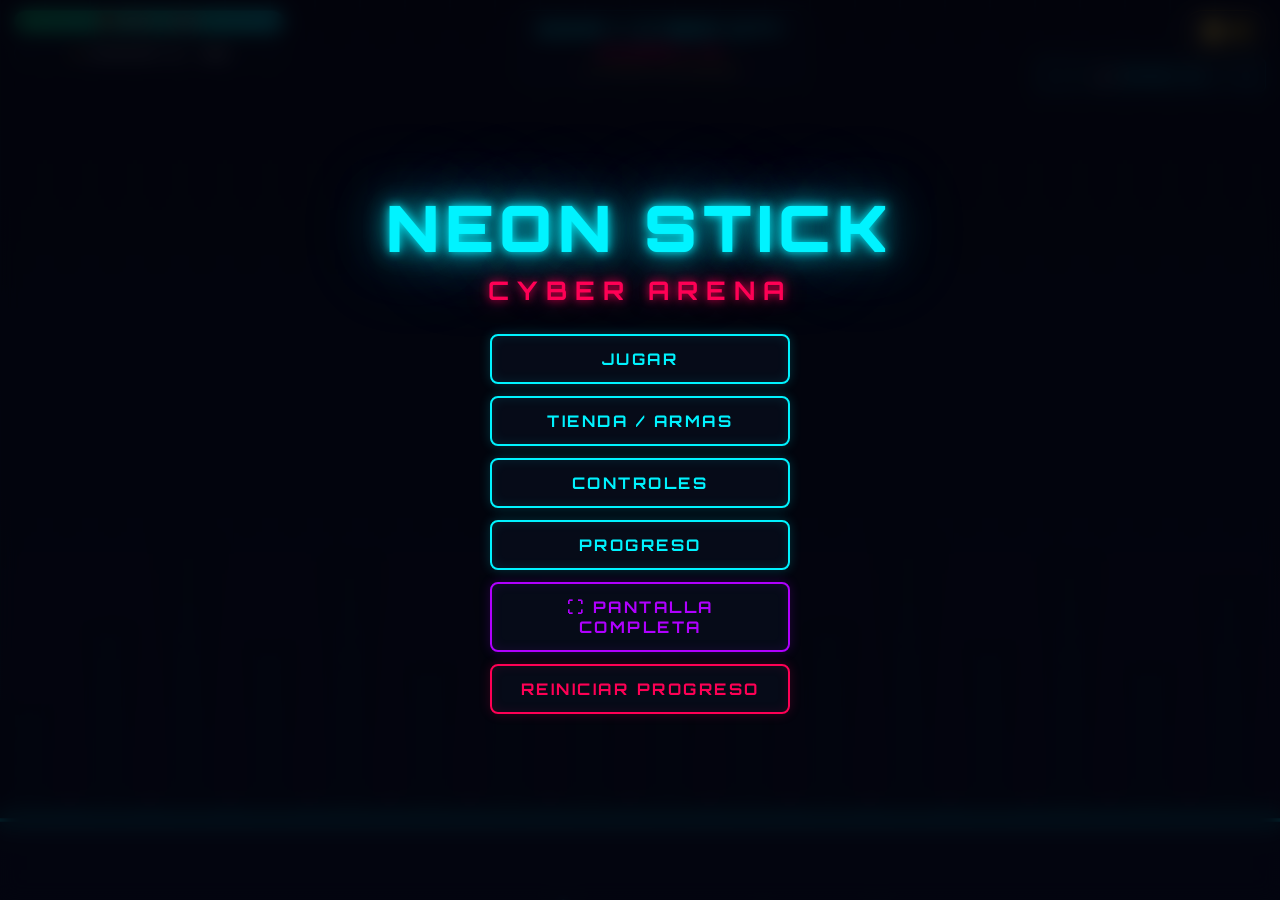
==== neon_stick_cyber_arena.html @ e6816830 "Add files via upload" ====
<!DOCTYPE html>
<html lang="es">

<head>
    <meta charset="UTF-8">
    <meta name="viewport" content="width=device-width, initial-scale=1.0, maximum-scale=1.0, user-scalable=no, viewport-fit=cover">
    <meta name="mobile-web-app-capable" content="yes">
    <meta name="apple-mobile-web-app-capable" content="yes">
    <meta name="apple-mobile-web-app-status-bar-style" content="black-translucent">
    <meta name="theme-color" content="#03030a">
    <title>NEON STICK: CYBER ARENA</title>
    <meta name="description" content="Juego de acción y combate Cyberpunk Stickman en 2D con efectos neón, múltiples armas y combates contra jefes adaptado para PC y Celular.">
    <link rel="stylesheet" href="css/style.css">
</head>

<body>
    <div id="game-container">
        <!-- Lienzo Principal del Juego -->
        <canvas id="gameCanvas"></canvas>

        <!-- Capa de Interfaz en Partida (HUD) -->
        <div id="hud" class="hidden">
            <div class="hud-top">
                <div class="hud-stats">
                    <!-- Barra de Vida -->
                    <div class="bar-container">
                        <div id="hp-bar" class="bar-fill hp-fill"></div>
                        <div id="hp-text" class="bar-text">❤️ 100 / 100</div>
                    </div>
                    <!-- Barra de Energía para Habilidades Especiales -->
                    <div class="bar-container">
                        <div id="energy-bar" class="bar-fill energy-fill" style="width: 0%;"></div>
                        <div id="energy-text" class="bar-text">⚡ ENERGÍA: 0 / 100</div>
                    </div>
                </div>

                <div class="hud-center">
                    <div id="hud-zone" class="zone-badge">CYBER CITY</div>
                    <div id="hud-wave" class="wave-badge">OLEADA 1 / 5</div>
                    <div id="hud-music" class="hud-music-badge">🎵 I'M STILL STANDING</div>
                </div>

                <div class="hud-right">
                    <div id="hud-coins" class="coins-display">🪙 0</div>
                    <div class="hud-buttons-row">
                        <button id="btn-fullscreen-hud" class="hud-btn" title="Pantalla Completa" aria-label="Pantalla Completa">⛶</button>
                        <button id="btn-sound-toggle" class="hud-btn" title="Alternar Sonido y Música" aria-label="Sonido">🔊</button>
                        <button id="btn-pause-hud" class="hud-btn" title="Pausar Partida" aria-label="Pausa">⏸</button>
                    </div>
                </div>
            </div>

            <!-- Contador Dinámico de Combo -->
            <div id="combo-display" class="combo-counter">COMBO x2</div>

            <!-- Controles Táctiles para Dispositivos Móviles y Tablets -->
            <div id="touch-controls">
                <!-- Zona Izquierda: Movimiento y Salto -->
                <div class="touch-group touch-group-left">
                    <div class="touch-dpad-horizontal">
                        <button id="btn-touch-left" class="touch-btn touch-btn-nav" aria-label="Mover a la Izquierda">
                            <span class="touch-icon">◀</span>
                        </button>
                        <button id="btn-touch-right" class="touch-btn touch-btn-nav" aria-label="Mover a la Derecha">
                            <span class="touch-icon">▶</span>
                        </button>
                    </div>
                    <button id="btn-touch-jump" class="touch-btn touch-btn-jump" aria-label="Saltar">
                        <span class="touch-icon">▲</span>
                        <span class="touch-text">SALTO</span>
                    </button>
                </div>

                <!-- Zona Derecha: Combate y Acciones -->
                <div class="touch-group touch-group-right">
                    <button id="btn-touch-jump-alt" class="touch-btn touch-btn-jump-alt" aria-label="Salto Rápido">
                        <span class="touch-icon">▲</span>
                    </button>
                    <button id="btn-touch-light" class="touch-btn touch-btn-action touch-btn-light" aria-label="Ataque Rápido">
                        <span class="touch-icon">⚔️</span>
                        <span class="touch-text">RÁPIDO</span>
                    </button>
                    <button id="btn-touch-heavy" class="touch-btn touch-btn-action touch-btn-heavy" aria-label="Ataque Pesado">
                        <span class="touch-icon">💥</span>
                        <span class="touch-text">PESADO</span>
                    </button>
                    <button id="btn-touch-special" class="touch-btn touch-btn-action touch-btn-special" aria-label="Ataque Especial">
                        <span class="touch-icon">⚡</span>
                        <span class="touch-text">ESPECIAL</span>
                    </button>
                </div>
            </div>
        </div>

        <!-- PANTALLA: MENÚ PRINCIPAL -->
        <div id="menu-overlay" class="overlay">
            <h1 class="neon-title">NEON STICK</h1>
            <div class="neon-subtitle">CYBER ARENA</div>
            <div class="btn-container">
                <button id="btn-play" class="btn">JUGAR</button>
                <button id="btn-shop" class="btn">TIENDA / ARMAS</button>
                <button id="btn-controls" class="btn">CONTROLES</button>
                <button id="btn-progress" class="btn">PROGRESO</button>
                <button id="btn-fullscreen-menu" class="btn btn-purple">⛶ PANTALLA COMPLETA</button>
                <button id="btn-reset" class="btn btn-magenta">REINICIAR PROGRESO</button>
            </div>
        </div>

        <!-- PANTALLA: MENÚ DE PAUSA -->
        <div id="pause-overlay" class="overlay hidden">
            <h2 class="neon-title" style="font-size: 2.6rem;">PAUSADO</h2>
            <div class="btn-container" style="margin-top: 24px;">
                <button id="btn-resume" class="btn">CONTINUAR</button>
                <button id="btn-pause-shop" class="btn">TIENDA DE ARMAS</button>
                <button id="btn-quit" class="btn btn-magenta">SALIR AL MENÚ</button>
            </div>
        </div>

        <!-- PANTALLA: TIENDA / ARMERÍA NEÓN -->
        <div id="shop-overlay" class="overlay hidden">
            <div class="panel">
                <div class="panel-title">NEON ARMORY</div>
                <div style="display:flex; justify-content:space-between; align-items:center; flex-wrap:wrap; gap:8px;">
                    <div id="shop-coins" class="coins-display">🪙 0</div>
                    <div id="shop-msg" style="color: var(--neon-magenta); font-size:0.95rem; font-weight:bold; font-family: var(--font-heading);"></div>
                </div>
                <div id="shop-container" class="shop-grid">
                    <!-- Tarjetas dinámicas de armas inyectadas por JS -->
                </div>
                <button id="btn-close-shop" class="btn" style="margin-top: 14px;">VOLVER</button>
            </div>
        </div>

        <!-- PANTALLA: GUÍA DE CONTROLES -->
        <div id="controls-overlay" class="overlay hidden">
            <div class="panel">
                <div class="panel-title">GUÍA DE CONTROLES</div>
                <div style="font-size: 1.02rem; line-height: 1.8; color: #e0e0e0;">
                    <div style="margin-bottom: 12px;">
                        <h4 style="color: var(--neon-cyan); font-family: var(--font-heading); margin-bottom: 6px;">⌨️ CONTROLES PC / TECLADO:</h4>
                        <p><strong style="color: var(--neon-cyan);">[A] / [D] / [Flechas ← / →]:</strong> Moverse</p>
                        <p><strong style="color: var(--neon-cyan);">[W] / [Flecha ↑] / [Espacio]:</strong> Saltar</p>
                        <p><strong style="color: var(--neon-cyan);">[J]:</strong> Ataque Rápido</p>
                        <p><strong style="color: var(--neon-cyan);">[K]:</strong> Ataque Pesado</p>
                        <p><strong style="color: var(--neon-pink);">[L]:</strong> Ataque Especial (Requiere 100⚡ de Energía)</p>
                        <p><strong style="color: var(--neon-yellow);">[P] / [Escape]:</strong> Pausa</p>
                    </div>
                    <hr style="border-color: rgba(0,243,255,0.25); margin: 12px 0;">
                    <div>
                        <h4 style="color: var(--neon-magenta); font-family: var(--font-heading); margin-bottom: 6px;">📱 CONTROLES MÓVIL / CELULAR:</h4>
                        <p><strong style="color: var(--neon-cyan);">[◀] / [▶]:</strong> Desplazarse (puedes mantener y deslizar el dedo fluidamente)</p>
                        <p><strong style="color: var(--neon-cyan);">[▲ SALTO]:</strong> Saltar sobre plataformas y enemigos (en mano izquierda y derecha)</p>
                        <p><strong style="color: var(--neon-cyan);">[⚔️ RÁPIDO]:</strong> Golpe ágil de plasma</p>
                        <p><strong style="color: var(--neon-yellow);">[💥 PESADO]:</strong> Golpe contundente de alto daño</p>
                        <p><strong style="color: var(--neon-pink);">[⚡ ESPECIAL]:</strong> Habilidad definitiva (parpadea al alcanzar 100⚡)</p>
                        <p><strong style="color: var(--neon-green);">[⛶ COMPLETA]:</strong> Expande el juego a pantalla completa sin barras del navegador</p>
                    </div>
                </div>
                <button id="btn-close-controls" class="btn" style="margin-top: 14px;">VOLVER</button>
            </div>
        </div>

        <!-- PANTALLA: ESTADÍSTICAS Y PROGRESO -->
        <div id="progress-overlay" class="overlay hidden">
            <div class="panel">
                <div class="panel-title">ESTADÍSTICAS Y PROGRESO</div>
                <div id="progress-stats">
                    <!-- Rellenado dinámicamente -->
                </div>
                <button id="btn-close-progress" class="btn" style="margin-top: 14px;">VOLVER</button>
            </div>
        </div>

        <!-- PANTALLA: GAME OVER -->
        <div id="gameover-overlay" class="overlay hidden">
            <div class="neon-title" style="color: var(--neon-magenta); text-shadow: 0 0 25px var(--neon-magenta);">GAME OVER</div>
            <div id="gameover-stats">
                <!-- Rellenado dinámicamente -->
            </div>
            <div class="btn-container">
                <button id="btn-retry" class="btn">REINTENTAR</button>
                <button id="btn-gameover-menu" class="btn btn-magenta">MENÚ PRINCIPAL</button>
            </div>
        </div>

        <!-- PANTALLA: VICTORIA ABSOLUTA -->
        <div id="victory-overlay" class="overlay hidden">
            <div class="neon-title" style="color: var(--neon-green); text-shadow: 0 0 25px var(--neon-green); font-size: 2.8rem;">VICTORIA ABSOLUTA</div>
            <div class="neon-subtitle" style="color: var(--neon-cyan);">NEON OVERLORD DERROTADO</div>
            <div id="victory-stats">
                <!-- Rellenado dinámicamente -->
            </div>
            <div class="btn-container">
                <button id="btn-victory-menu" class="btn">CONTINUAR AL MENÚ</button>
            </div>
        </div>

        <!-- OVERLAY: SUGERENCIA DE ROTACIÓN PARA CELULARES -->
        <div id="orientation-overlay" class="overlay hidden">
            <div class="orientation-card">
                <div class="phone-rotate-anim">
                    <div class="phone-icon">
                        <div class="phone-screen-glare"></div>
                    </div>
                </div>
                <div class="orientation-title">GIRA TU PANTALLA</div>
                <div class="orientation-text">
                    Para la mejor experiencia de combate Cyberpunk stickman y visibilidad completa de la arena, gira tu dispositivo a <strong>modo horizontal (Landscape)</strong>.
                </div>
                <div class="orientation-actions">
                    <button id="btn-orientation-fullscreen" class="btn btn-green">⛶ PANTALLA COMPLETA</button>
                    <button id="btn-orientation-continue" class="btn">CONTINUAR EN VERTICAL</button>
                </div>
            </div>
        </div>

        <!-- Audio de fondo: Elton John - I'm Still Standing -->
        <audio id="bg-music" loop preload="auto" src="music/still-standing.mp3">
            <source src="music/still-standing.mp3" type="audio/mpeg">
            <source src="Elton John - I'm Still Standing (Lyrics).mp3" type="audio/mpeg">
        </audio>
    </div>

    <!-- Scripts Modulares del Juego -->
    <script src="js/audio.js"></script>
    <script src="js/entities.js"></script>
    <script src="js/game.js"></script>
</body>

</html>
---- css/style.css ----
/* ==========================================================================
   NEON STICK: CYBER ARENA - ESTILOS PRINCIPALES
   Diseño Web / T1 / Juego
   Aestética: Cyberpunk Neon / Glassmorphism / Dark Mode
   ========================================================================== */

@import url('https://fonts.googleapis.com/css2?family=Orbitron:wght@400;700;900&family=Rajdhani:wght@500;600;700&display=swap');

:root {
    --neon-cyan: #00f3ff;
    --neon-magenta: #ff0055;
    --neon-purple: #b000ff;
    --neon-yellow: #ffcc00;
    --neon-green: #00ff88;
    --neon-pink: #ff00aa;
    --dark-bg: #03030a;
    --dark-surface: rgba(10, 12, 26, 0.88);
    --border-glow: 0 0 15px rgba(0, 243, 255, 0.4);
    --font-heading: 'Orbitron', -apple-system, BlinkMacSystemFont, 'Segoe UI', Roboto, sans-serif;
    --font-body: 'Rajdhani', -apple-system, BlinkMacSystemFont, 'Segoe UI', Roboto, sans-serif;
}

* {
    box-sizing: border-box;
    margin: 0;
    padding: 0;
    user-select: none;
    -webkit-user-select: none;
    touch-action: manipulation;
    -webkit-tap-highlight-color: transparent;
}

html, body {
    width: 100%;
    height: 100%;
    overflow: hidden;
    overscroll-behavior: none;
    -webkit-overflow-scrolling: touch;
    background-color: var(--dark-bg);
    font-family: var(--font-body);
    color: #ffffff;
}

/* ==========================================================================
   CONTENEDOR DEL JUEGO Y CANVAS
   ========================================================================== */
#game-container {
    position: relative;
    width: 100vw;
    height: 100vh;
    height: 100dvh;
    display: flex;
    justify-content: center;
    align-items: center;
    background: radial-gradient(circle at center, #0e1026 0%, #03030a 100%);
    overflow: hidden;
    touch-action: none;
}

canvas#gameCanvas {
    display: block;
    width: 100%;
    height: 100%;
    box-shadow: 0 0 40px rgba(0, 243, 255, 0.15);
    background-color: #04040c;
    touch-action: none;
}

/* ==========================================================================
   CAPAS DE PANTALLA / OVERLAYS Y MODALES
   ========================================================================== */
.overlay {
    position: absolute;
    top: 0;
    left: 0;
    width: 100%;
    height: 100%;
    display: flex;
    flex-direction: column;
    justify-content: center;
    align-items: center;
    background: rgba(3, 4, 12, 0.85);
    backdrop-filter: blur(10px);
    -webkit-backdrop-filter: blur(10px);
    z-index: 10;
    transition: opacity 0.3s ease, visibility 0.3s ease;
    opacity: 1;
    visibility: visible;
}

.overlay.hidden {
    opacity: 0;
    visibility: hidden;
    pointer-events: none;
    display: none !important;
}

/* ==========================================================================
   TÍTULOS Y TIPOGRAFÍA NEÓN
   ========================================================================== */
.neon-title {
    font-family: var(--font-heading);
    font-size: clamp(2.2rem, 5vw, 4.2rem);
    font-weight: 900;
    text-transform: uppercase;
    letter-spacing: 6px;
    color: var(--neon-cyan);
    text-shadow: 
        0 0 10px rgba(0, 243, 255, 0.9),
        0 0 25px rgba(0, 243, 255, 0.7),
        0 0 50px rgba(0, 243, 255, 0.5),
        0 0 90px rgba(0, 162, 255, 0.4);
    margin-bottom: 6px;
    text-align: center;
    animation: pulseGlow 2.5s infinite alternate ease-in-out;
}

.neon-subtitle {
    font-family: var(--font-heading);
    font-size: clamp(1rem, 2.2vw, 1.6rem);
    letter-spacing: 8px;
    color: var(--neon-magenta);
    text-shadow: 
        0 0 8px rgba(255, 0, 85, 0.8),
        0 0 20px rgba(255, 0, 85, 0.5);
    margin-bottom: 28px;
    text-align: center;
    text-transform: uppercase;
    font-weight: 700;
}

@keyframes pulseGlow {
    0% {
        text-shadow: 
            0 0 8px rgba(0, 243, 255, 0.8),
            0 0 20px rgba(0, 243, 255, 0.6),
            0 0 40px rgba(0, 243, 255, 0.3);
    }
    100% {
        text-shadow: 
            0 0 14px rgba(0, 243, 255, 1),
            0 0 35px rgba(0, 243, 255, 0.8),
            0 0 70px rgba(0, 243, 255, 0.5),
            0 0 110px rgba(176, 0, 255, 0.5);
    }
}

/* ==========================================================================
   BOTONES Y CONTROLES DE MENÚ
   ========================================================================== */
.btn-container {
    display: flex;
    flex-direction: column;
    gap: 12px;
    width: 300px;
    max-width: 90vw;
}

.btn {
    font-family: var(--font-heading);
    background: rgba(8, 14, 28, 0.85);
    border: 2px solid var(--neon-cyan);
    color: var(--neon-cyan);
    padding: 13px 24px;
    font-size: 1rem;
    font-weight: 700;
    letter-spacing: 2.5px;
    text-transform: uppercase;
    border-radius: 8px;
    cursor: pointer;
    transition: all 0.25s cubic-bezier(0.25, 1, 0.5, 1);
    box-shadow: 
        0 0 12px rgba(0, 243, 255, 0.2), 
        inset 0 0 12px rgba(0, 243, 255, 0.1);
    text-align: center;
    position: relative;
    overflow: hidden;
}

.btn::before {
    content: '';
    position: absolute;
    top: 0;
    left: -100%;
    width: 100%;
    height: 100%;
    background: linear-gradient(90deg, transparent, rgba(255, 255, 255, 0.2), transparent);
    transition: left 0.5s ease;
}

.btn:hover::before {
    left: 100%;
}

.btn:hover,
.btn:focus-visible {
    background: var(--neon-cyan);
    color: #03030a;
    box-shadow: 
        0 0 25px rgba(0, 243, 255, 0.8), 
        0 0 45px rgba(0, 243, 255, 0.4);
    transform: translateY(-2px);
    outline: none;
}

.btn:active {
    transform: translateY(1px);
}

.btn-magenta {
    border-color: var(--neon-magenta);
    color: var(--neon-magenta);
    box-shadow: 0 0 12px rgba(255, 0, 85, 0.2), inset 0 0 12px rgba(255, 0, 85, 0.1);
}

.btn-magenta:hover,
.btn-magenta:focus-visible {
    background: var(--neon-magenta);
    color: #ffffff;
    box-shadow: 0 0 25px rgba(255, 0, 85, 0.8), 0 0 45px rgba(255, 0, 85, 0.4);
}

.btn-purple {
    border-color: var(--neon-purple);
    color: var(--neon-purple);
    box-shadow: 0 0 12px rgba(176, 0, 255, 0.2), inset 0 0 12px rgba(176, 0, 255, 0.1);
}

.btn-purple:hover,
.btn-purple:focus-visible {
    background: var(--neon-purple);
    color: #ffffff;
    box-shadow: 0 0 25px rgba(176, 0, 255, 0.8);
}

.btn-green {
    border-color: var(--neon-green);
    color: var(--neon-green);
    box-shadow: 0 0 12px rgba(0, 255, 136, 0.2);
}

.btn-green:hover {
    background: var(--neon-green);
    color: #03030a;
    box-shadow: 0 0 25px rgba(0, 255, 136, 0.8);
}

/* ==========================================================================
   PANELES MODALES (TIENDA, CONTROLES, PROGRESO)
   ========================================================================== */
.panel {
    background: rgba(9, 11, 24, 0.94);
    border: 2px solid var(--neon-cyan);
    border-radius: 14px;
    padding: 26px;
    width: 92%;
    max-width: 680px;
    max-height: 88vh;
    overflow-y: auto;
    box-shadow: 
        0 0 35px rgba(0, 243, 255, 0.3),
        inset 0 0 25px rgba(0, 243, 255, 0.08);
    display: flex;
    flex-direction: column;
    gap: 16px;
    scrollbar-width: thin;
    scrollbar-color: var(--neon-cyan) rgba(10, 15, 30, 0.5);
}

.panel::-webkit-scrollbar {
    width: 6px;
}
.panel::-webkit-scrollbar-thumb {
    background: var(--neon-cyan);
    border-radius: 4px;
}
.panel::-webkit-scrollbar-track {
    background: rgba(10, 15, 30, 0.5);
}

.panel-title {
    font-family: var(--font-heading);
    font-size: 1.8rem;
    color: var(--neon-cyan);
    text-shadow: 0 0 14px var(--neon-cyan);
    border-bottom: 2px solid rgba(0, 243, 255, 0.25);
    padding-bottom: 12px;
    text-align: center;
    letter-spacing: 3px;
    text-transform: uppercase;
}

/* ==========================================================================
   HUD (HEADS-UP DISPLAY EN JUEGO)
   ========================================================================== */
#hud {
    position: absolute;
    top: 0;
    left: 0;
    width: 100%;
    height: 100%;
    pointer-events: none;
    z-index: 5;
    padding: max(10px, env(safe-area-inset-top)) max(14px, env(safe-area-inset-right)) max(8px, env(safe-area-inset-bottom)) max(14px, env(safe-area-inset-left));
    display: flex;
    flex-direction: column;
    justify-content: space-between;
}

.hud-top {
    display: flex;
    justify-content: space-between;
    align-items: flex-start;
    width: 100%;
    gap: 12px;
}

.hud-stats {
    display: flex;
    flex-direction: column;
    gap: 10px;
    width: 270px;
}

.bar-container {
    width: 100%;
    height: 22px;
    background: rgba(5, 7, 18, 0.8);
    border: 1px solid rgba(0, 243, 255, 0.4);
    border-radius: 12px;
    overflow: hidden;
    position: relative;
    box-shadow: 0 0 10px rgba(0, 0, 0, 0.9);
}

.bar-fill {
    height: 100%;
    width: 100%;
    transition: width 0.2s cubic-bezier(0.2, 0.8, 0.4, 1), background 0.3s ease;
    border-radius: 10px;
}

.hp-fill {
    background: linear-gradient(90deg, #00ff88, #00f3ff);
    box-shadow: 0 0 14px rgba(0, 243, 255, 0.6);
}

.energy-fill {
    background: linear-gradient(90deg, #ff00aa, #b000ff);
    box-shadow: 0 0 14px rgba(176, 0, 255, 0.6);
}

.energy-full {
    animation: energyPulse 0.8s infinite alternate ease-in-out;
}

@keyframes energyPulse {
    0% {
        box-shadow: 0 0 15px rgba(255, 0, 170, 0.8);
    }
    100% {
        box-shadow: 0 0 30px rgba(255, 255, 255, 1), 0 0 45px rgba(176, 0, 255, 1);
    }
}

.bar-text {
    position: absolute;
    top: 0;
    left: 0;
    width: 100%;
    height: 100%;
    display: flex;
    align-items: center;
    justify-content: center;
    font-family: var(--font-heading);
    font-size: 0.72rem;
    font-weight: 700;
    letter-spacing: 1.5px;
    text-shadow: 1px 1px 3px #000, 0 0 6px #000;
    color: #ffffff;
}

.hud-center {
    text-align: center;
    background: rgba(8, 12, 26, 0.65);
    border: 1px solid rgba(0, 243, 255, 0.3);
    border-radius: 10px;
    padding: 6px 18px;
    backdrop-filter: blur(6px);
}

.zone-badge {
    font-family: var(--font-heading);
    font-size: 1.15rem;
    color: var(--neon-cyan);
    text-shadow: 0 0 10px var(--neon-cyan);
    font-weight: 700;
    letter-spacing: 2px;
}

.wave-badge {
    font-family: var(--font-heading);
    font-size: 0.9rem;
    color: var(--neon-magenta);
    text-shadow: 0 0 8px var(--neon-magenta);
    font-weight: 700;
    letter-spacing: 1px;
    margin-top: 2px;
}

.hud-music-badge {
    font-family: var(--font-heading);
    font-size: 0.65rem;
    color: var(--neon-yellow);
    text-shadow: 0 0 8px rgba(255, 204, 0, 0.6);
    margin-top: 3px;
    letter-spacing: 1px;
    opacity: 0.88;
    white-space: nowrap;
}

.hud-right {
    display: flex;
    flex-direction: column;
    align-items: flex-end;
    gap: 8px;
    pointer-events: auto;
}

.coins-display {
    font-family: var(--font-heading);
    font-size: 1.3rem;
    font-weight: 700;
    color: var(--neon-yellow);
    text-shadow: 0 0 12px rgba(255, 204, 0, 0.7);
    background: rgba(10, 14, 28, 0.75);
    padding: 6px 16px;
    border-radius: 20px;
    border: 1px solid rgba(255, 204, 0, 0.6);
    box-shadow: 0 0 10px rgba(255, 204, 0, 0.2);
}

.hud-buttons-row {
    display: flex;
    gap: 8px;
    align-items: center;
}

.hud-btn {
    font-family: var(--font-heading);
    background: rgba(8, 14, 28, 0.75);
    border: 1px solid var(--neon-cyan);
    color: var(--neon-cyan);
    padding: 6px 12px;
    border-radius: 6px;
    font-size: 0.85rem;
    cursor: pointer;
    font-weight: 700;
    transition: all 0.2s ease;
    display: inline-flex;
    align-items: center;
    justify-content: center;
    min-height: 34px;
    min-width: 34px;
    touch-action: manipulation;
}

.hud-btn:hover {
    background: var(--neon-cyan);
    color: #03030a;
    box-shadow: 0 0 15px var(--neon-cyan);
}

.combo-counter {
    position: absolute;
    left: 24px;
    top: 110px;
    font-family: var(--font-heading);
    font-size: 2.2rem;
    font-style: italic;
    font-weight: 900;
    color: var(--neon-pink);
    text-shadow: 0 0 20px var(--neon-pink), 0 0 35px var(--neon-purple);
    opacity: 0;
    transform: scale(0.9);
    transition: opacity 0.2s ease, transform 0.15s cubic-bezier(0.18, 0.89, 0.32, 1.28);
    pointer-events: none;
}

.combo-active {
    opacity: 1;
    transform: scale(1.1);
}

/* ==========================================================================
   CONTROLES TÁCTILES ERGONÓMICOS PARA MÓVILES / TABLETS
   ========================================================================== */
#touch-controls {
    position: absolute;
    bottom: 0;
    left: 0;
    width: 100%;
    padding: 0 max(16px, env(safe-area-inset-right)) max(12px, env(safe-area-inset-bottom)) max(16px, env(safe-area-inset-left));
    display: none; /* Se activa en móviles/tablets o pantallas táctiles */
    justify-content: space-between;
    align-items: flex-end;
    pointer-events: none;
    z-index: 8;
    touch-action: none;
}

.touch-group {
    display: flex;
    align-items: flex-end;
    gap: 12px;
    pointer-events: auto;
}

.touch-group-left {
    display: flex;
    flex-direction: row;
    align-items: flex-end;
    gap: 10px;
}

.touch-dpad-horizontal {
    display: flex;
    gap: 8px;
    background: rgba(8, 14, 32, 0.65);
    padding: 6px;
    border-radius: 40px;
    border: 1px solid rgba(0, 243, 255, 0.35);
    backdrop-filter: blur(8px);
    -webkit-backdrop-filter: blur(8px);
    box-shadow: 0 4px 18px rgba(0, 0, 0, 0.6), inset 0 0 12px rgba(0, 243, 255, 0.12);
}

.touch-btn {
    width: 58px;
    height: 58px;
    border-radius: 50%;
    background: rgba(10, 16, 36, 0.8);
    border: 2px solid var(--neon-cyan);
    color: var(--neon-cyan);
    font-family: var(--font-heading);
    font-size: 1.15rem;
    font-weight: 700;
    display: flex;
    flex-direction: column;
    justify-content: center;
    align-items: center;
    box-shadow: 0 0 15px rgba(0, 243, 255, 0.35), inset 0 0 10px rgba(0, 243, 255, 0.15);
    touch-action: none;
    user-select: none;
    -webkit-user-select: none;
    cursor: pointer;
    position: relative;
    transition: transform 0.08s ease, background 0.15s ease, box-shadow 0.15s ease;
    -webkit-tap-highlight-color: transparent;
}

.touch-btn:active,
.touch-btn.active {
    background: var(--neon-cyan);
    color: #03030a;
    transform: scale(0.92);
    box-shadow: 0 0 25px rgba(0, 243, 255, 0.85), inset 0 0 15px rgba(255, 255, 255, 0.6);
}

.touch-btn-nav {
    width: 54px;
    height: 54px;
}

.touch-btn-jump,
.touch-btn-jump-alt {
    border-color: #00ffcc;
    color: #00ffcc;
    box-shadow: 0 0 14px rgba(0, 255, 204, 0.35);
    background: rgba(8, 22, 32, 0.75);
}

.touch-btn-jump .touch-icon,
.touch-btn-jump-alt .touch-icon {
    font-size: 1.25rem;
    line-height: 1;
}

.touch-btn-jump .touch-text {
    font-size: 0.52rem;
    letter-spacing: 1px;
    font-weight: 900;
    margin-top: 1px;
}

.touch-btn-jump:active,
.touch-btn-jump.active,
.touch-btn-jump-alt:active,
.touch-btn-jump-alt.active {
    background: #00ffcc;
    color: #03030a;
    box-shadow: 0 0 24px rgba(0, 255, 204, 0.9);
    transform: scale(0.92);
}

.touch-group-right {
    display: flex;
    align-items: flex-end;
    gap: 8px;
    background: rgba(8, 14, 32, 0.6);
    padding: 6px 10px;
    border-radius: 40px;
    border: 1px solid rgba(255, 0, 170, 0.3);
    backdrop-filter: blur(8px);
    -webkit-backdrop-filter: blur(8px);
    box-shadow: 0 4px 18px rgba(0, 0, 0, 0.6);
}

.touch-btn-action {
    width: 56px;
    height: 56px;
    border-radius: 50%;
    font-size: 0.75rem;
    line-height: 1.1;
    gap: 1px;
}

.touch-btn-action .touch-icon {
    font-size: 1.15rem;
    line-height: 1;
}

.touch-btn-action .touch-text {
    font-size: 0.52rem;
    letter-spacing: 0.5px;
    font-weight: 900;
}

.touch-btn-light {
    border-color: var(--neon-cyan);
    color: var(--neon-cyan);
    box-shadow: 0 0 14px rgba(0, 243, 255, 0.35);
}
.touch-btn-light:active,
.touch-btn-light.active {
    background: var(--neon-cyan);
    color: #03030a;
    transform: scale(0.92);
    box-shadow: 0 0 24px var(--neon-cyan);
}

.touch-btn-heavy {
    border-color: var(--neon-yellow);
    color: var(--neon-yellow);
    box-shadow: 0 0 14px rgba(255, 204, 0, 0.35);
}
.touch-btn-heavy:active,
.touch-btn-heavy.active {
    background: var(--neon-yellow);
    color: #03030a;
    transform: scale(0.92);
    box-shadow: 0 0 24px var(--neon-yellow);
}

.touch-btn-special {
    border-color: var(--neon-magenta);
    color: var(--neon-magenta);
    box-shadow: 0 0 14px rgba(255, 0, 85, 0.35);
    position: relative;
}
.touch-btn-special:active,
.touch-btn-special.active {
    background: var(--neon-magenta);
    color: #ffffff;
    transform: scale(0.92);
    box-shadow: 0 0 24px var(--neon-magenta);
}

/* Animación pulsante para el botón especial cuando está cargado al 100% */
.touch-btn-special.energy-ready {
    border-color: #ffffff;
    color: #ffffff;
    background: rgba(255, 0, 170, 0.45);
    box-shadow: 0 0 20px #ff00aa, 0 0 35px #b000ff;
    animation: specialPulse 0.9s infinite alternate cubic-bezier(0.4, 0, 0.2, 1);
}

@keyframes specialPulse {
    0% {
        transform: scale(1);
        box-shadow: 0 0 15px #ff00aa, 0 0 25px rgba(176, 0, 255, 0.6);
    }
    100% {
        transform: scale(1.08);
        box-shadow: 0 0 28px #ffffff, 0 0 45px #ff00aa, 0 0 60px #b000ff;
        border-color: #00ffff;
    }
}

/* ==========================================================================
   TIENDA Y ARMERÍA NEÓN (SHOP GRID & CARDS)
   ========================================================================== */
.shop-grid {
    display: grid;
    grid-template-columns: repeat(auto-fit, minmax(260px, 1fr));
    gap: 16px;
    margin-top: 10px;
}

.shop-item {
    background: rgba(14, 18, 36, 0.85);
    border: 1px solid rgba(0, 243, 255, 0.3);
    border-radius: 10px;
    padding: 16px;
    display: flex;
    flex-direction: column;
    gap: 10px;
    transition: all 0.25s ease;
    position: relative;
    box-shadow: inset 0 0 15px rgba(0, 243, 255, 0.05);
}

.shop-item:hover {
    border-color: var(--neon-cyan);
    box-shadow: 0 0 18px rgba(0, 243, 255, 0.25);
    transform: translateY(-2px);
}

.shop-item.equipped {
    border-color: var(--neon-green);
    box-shadow: 0 0 18px rgba(0, 255, 136, 0.35);
    background: rgba(10, 25, 30, 0.9);
}

.shop-item.equipped::after {
    content: 'EQUIPADA';
    position: absolute;
    top: 10px;
    right: 12px;
    font-family: var(--font-heading);
    font-size: 0.65rem;
    font-weight: 700;
    color: var(--neon-green);
    border: 1px solid var(--neon-green);
    padding: 2px 6px;
    border-radius: 4px;
    letter-spacing: 1px;
}

.shop-item-title {
    font-family: var(--font-heading);
    font-size: 1.15rem;
    font-weight: 700;
    letter-spacing: 1.5px;
}

.shop-item-stats {
    font-size: 0.95rem;
    color: #cccccc;
    line-height: 1.5;
}

.stat-bars-container {
    display: flex;
    flex-direction: column;
    gap: 4px;
    margin: 4px 0;
}

.stat-row {
    display: flex;
    align-items: center;
    justify-content: space-between;
    font-size: 0.8rem;
    color: #999;
}

.stat-mini-bar {
    width: 60%;
    height: 6px;
    background: #111528;
    border-radius: 3px;
    overflow: hidden;
}

.stat-mini-fill {
    height: 100%;
    background: var(--neon-cyan);
    border-radius: 3px;
}

.shop-item-price {
    font-family: var(--font-heading);
    font-weight: 700;
    font-size: 1.05rem;
    color: var(--neon-yellow);
    text-shadow: 0 0 8px rgba(255, 204, 0, 0.5);
}

/* ==========================================================================
   ESTADÍSTICAS Y PANTALLA DE PROGRESO
   ========================================================================== */
.stats-grid {
    display: grid;
    grid-template-columns: repeat(2, 1fr);
    gap: 14px;
    margin: 8px 0;
}

.stat-box {
    background: rgba(15, 20, 40, 0.7);
    border: 1px solid rgba(0, 243, 255, 0.25);
    border-radius: 8px;
    padding: 12px;
    text-align: center;
}

.stat-box-title {
    font-size: 0.85rem;
    color: #88aacc;
    letter-spacing: 1px;
    text-transform: uppercase;
}

.stat-box-val {
    font-family: var(--font-heading);
    font-size: 1.5rem;
    font-weight: 700;
    color: var(--neon-cyan);
    text-shadow: 0 0 10px rgba(0, 243, 255, 0.5);
    margin-top: 4px;
}

/* ==========================================================================
   PANTALLAS DE RESULTADO (GAME OVER / VICTORIA)
   ========================================================================== */
.result-stats-card {
    background: rgba(14, 18, 36, 0.8);
    border: 1px solid rgba(0, 243, 255, 0.3);
    border-radius: 10px;
    padding: 18px 24px;
    margin: 18px 0;
    line-height: 2;
    font-size: 1.1rem;
    text-align: center;
    box-shadow: 0 0 20px rgba(0, 0, 0, 0.6);
}

/* ==========================================================================
   OVERLAY DE ORIENTACIÓN PARA DISPOSITIVOS MÓVILES
   ========================================================================== */
.orientation-card {
    background: rgba(8, 12, 28, 0.96);
    border: 2px solid var(--neon-cyan);
    border-radius: 16px;
    padding: 30px 24px;
    width: 90%;
    max-width: 440px;
    text-align: center;
    display: flex;
    flex-direction: column;
    align-items: center;
    gap: 16px;
    box-shadow: 0 0 40px rgba(0, 243, 255, 0.4), inset 0 0 20px rgba(0, 243, 255, 0.1);
    backdrop-filter: blur(14px);
    -webkit-backdrop-filter: blur(14px);
}

.phone-rotate-anim {
    width: 80px;
    height: 80px;
    display: flex;
    justify-content: center;
    align-items: center;
}

.phone-icon {
    width: 42px;
    height: 70px;
    border: 3px solid var(--neon-cyan);
    border-radius: 8px;
    position: relative;
    animation: phoneTurn 2.6s infinite cubic-bezier(0.45, 0.05, 0.55, 0.95);
    box-shadow: 0 0 15px rgba(0, 243, 255, 0.6);
    display: flex;
    align-items: center;
    justify-content: center;
}

.phone-screen-glare {
    width: 72%;
    height: 76%;
    background: linear-gradient(135deg, rgba(0, 243, 255, 0.45), rgba(255, 0, 170, 0.25));
    border-radius: 4px;
}

@keyframes phoneTurn {
    0%, 20% {
        transform: rotate(0deg);
    }
    45%, 75% {
        transform: rotate(90deg);
    }
    100% {
        transform: rotate(0deg);
    }
}

.orientation-title {
    font-family: var(--font-heading);
    font-size: 1.5rem;
    font-weight: 900;
    color: var(--neon-cyan);
    letter-spacing: 2px;
    text-shadow: 0 0 12px var(--neon-cyan);
}

.orientation-text {
    font-size: 1.05rem;
    line-height: 1.6;
    color: #d8e4ff;
}

.orientation-actions {
    display: flex;
    flex-direction: column;
    gap: 10px;
    width: 100%;
    margin-top: 6px;
}

/* ==========================================================================
   ADAPTABILIDAD RESPONSIVA (MOBILE / TABLET)
   ========================================================================== */
@media (max-width: 900px) {
    #touch-controls {
        display: flex;
    }
}

@media (pointer: coarse) {
    #touch-controls {
        display: flex;
    }
}

@media (max-width: 768px) {
    .neon-title {
        font-size: clamp(2rem, 7.5vw, 2.7rem);
        letter-spacing: 3px;
    }

    .neon-subtitle {
        font-size: 0.95rem;
        letter-spacing: 4px;
        margin-bottom: 20px;
    }

    .hud-stats {
        width: auto;
        min-width: 130px;
        max-width: 175px;
        gap: 6px;
    }

    .bar-container {
        height: 17px;
    }

    .bar-text {
        font-size: 0.62rem;
    }

    .zone-badge {
        font-size: 0.85rem;
        letter-spacing: 1px;
    }

    .wave-badge {
        font-size: 0.72rem;
        letter-spacing: 0.5px;
    }

    .hud-center {
        padding: 4px 10px;
    }

    .coins-display {
        font-size: 0.95rem;
        padding: 4px 10px;
    }

    .hud-btn {
        padding: 5px 8px;
        font-size: 0.75rem;
        min-width: 32px;
        height: 30px;
    }

    .stats-grid {
        grid-template-columns: 1fr;
    }

    .touch-btn {
        width: 52px;
        height: 52px;
    }

    .touch-btn-action {
        width: 50px;
        height: 50px;
    }
}

/* Ajustes especiales para dispositivos en horizontal / landscape con baja altura (Celulares) */
@media (max-height: 520px) {
    .neon-title {
        font-size: 1.8rem;
        margin-bottom: 2px;
        letter-spacing: 3px;
    }

    .neon-subtitle {
        font-size: 0.78rem;
        letter-spacing: 3px;
        margin-bottom: 8px;
    }

    .btn-container {
        display: grid;
        grid-template-columns: repeat(2, 1fr);
        gap: 8px;
        width: 450px;
        max-width: 95vw;
    }

    .btn {
        padding: 8px 10px;
        font-size: 0.8rem;
        letter-spacing: 1.5px;
    }

    .panel {
        padding: 12px 16px;
        max-height: 94vh;
        gap: 8px;
    }

    .panel-title {
        font-size: 1.25rem;
        padding-bottom: 4px;
    }

    .shop-grid {
        grid-template-columns: repeat(auto-fit, minmax(210px, 1fr));
        gap: 8px;
    }

    .shop-item {
        padding: 10px;
        gap: 6px;
    }

    .shop-item-title {
        font-size: 0.92rem;
    }

    .shop-item-stats {
        font-size: 0.8rem;
        line-height: 1.35;
    }

    #touch-controls {
        bottom: 0px;
        padding-bottom: max(6px, env(safe-area-inset-bottom));
        padding-left: max(10px, env(safe-area-inset-left));
        padding-right: max(10px, env(safe-area-inset-right));
    }

    .touch-btn {
        width: 48px;
        height: 48px;
        font-size: 0.95rem;
    }

    .touch-btn-action {
        width: 46px;
        height: 46px;
    }

    .touch-btn-action .touch-icon {
        font-size: 1rem;
    }

    .touch-btn-action .touch-text {
        font-size: 0.48rem;
    }

    .touch-group-right {
        padding: 3px 6px;
        gap: 6px;
    }

    .touch-dpad-horizontal {
        padding: 3px;
        gap: 4px;
    }

    .hud-stats {
        width: 140px;
        gap: 4px;
    }

    .bar-container {
        height: 14px;
    }

    .bar-text {
        font-size: 0.58rem;
    }

    .hud-center {
        padding: 3px 8px;
    }

    .zone-badge {
        font-size: 0.75rem;
    }

    .wave-badge {
        font-size: 0.65rem;
    }

    .combo-counter {
        top: 60px;
        left: 14px;
        font-size: 1.6rem;
    }
}
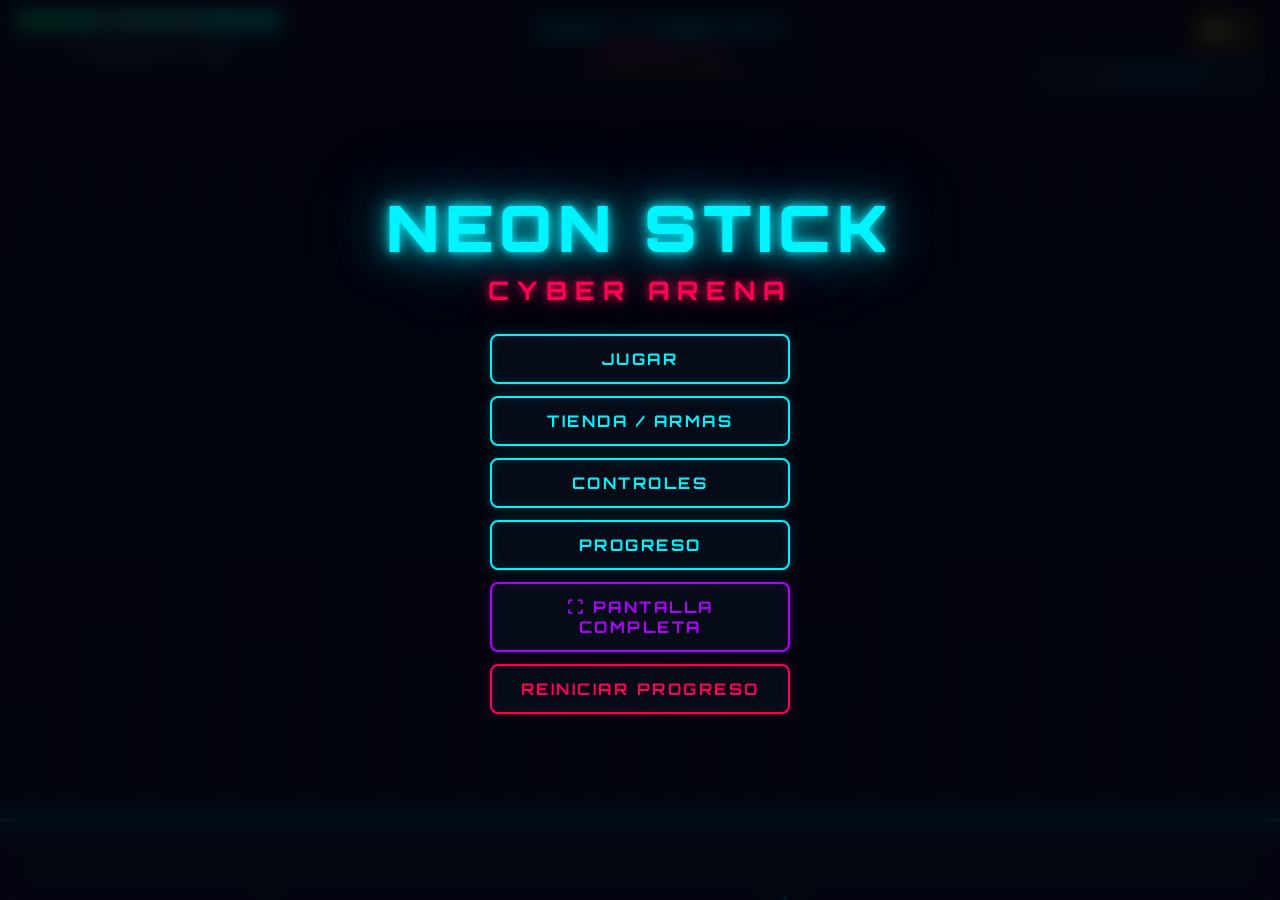
==== commit a649966e: "Add files via upload" ====
--- a/neon_stick_cyber_arena.html
+++ b/neon_stick_cyber_arena.html
@@ -9,7 +9,7 @@
     <meta name="apple-mobile-web-app-status-bar-style" content="black-translucent">
     <meta name="theme-color" content="#03030a">
     <title>NEON STICK: CYBER ARENA</title>
-    <meta name="description" content="Juego de acción y combate Cyberpunk Stickman en 2D con efectos neón, múltiples armas y combates contra jefes adaptado para PC y Celular.">
+    <meta name="description" content="Juego de acción y combate Cyberpunk Stickman en 2D con efectos neón, múltiples armas y combates contra jefes en 8 zonas adaptado para PC y Celular.">
     <link rel="stylesheet" href="css/style.css">
 </head>
 
@@ -186,7 +186,7 @@
         <!-- PANTALLA: VICTORIA ABSOLUTA -->
         <div id="victory-overlay" class="overlay hidden">
             <div class="neon-title" style="color: var(--neon-green); text-shadow: 0 0 25px var(--neon-green); font-size: 2.8rem;">VICTORIA ABSOLUTA</div>
-            <div class="neon-subtitle" style="color: var(--neon-cyan);">NEON OVERLORD DERROTADO</div>
+            <div class="neon-subtitle" style="color: var(--neon-cyan);">¡HAS CONQUISTADO LAS 8 ZONAS Y VENCIDO A TODOS LOS JEFES!</div>
             <div id="victory-stats">
                 <!-- Rellenado dinámicamente -->
             </div>
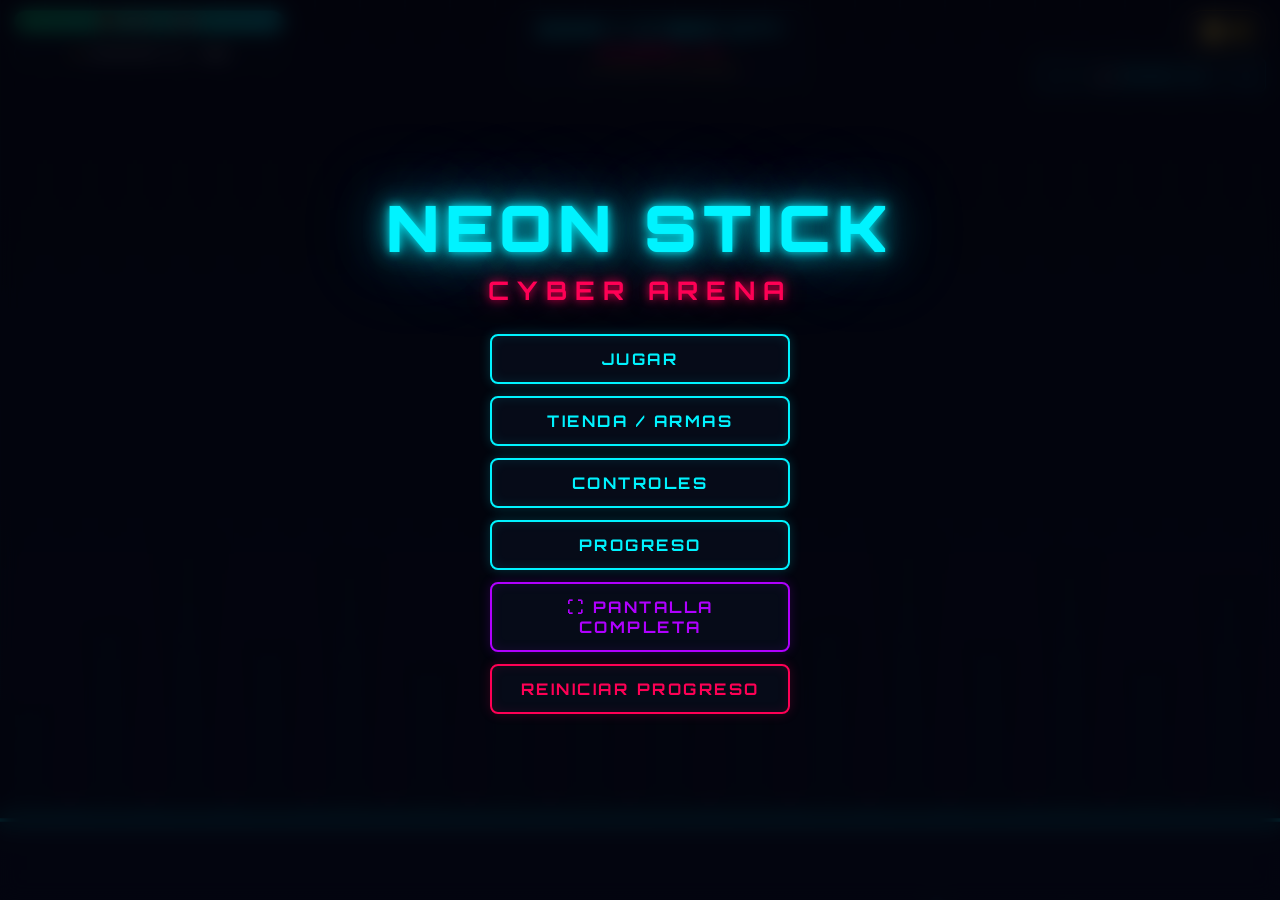
==== commit 382514bd: "Add files via upload" ====
--- a/neon_stick_cyber_arena.html
+++ b/neon_stick_cyber_arena.html
@@ -137,17 +137,33 @@
                 <div class="panel-title">GUÍA DE CONTROLES</div>
                 <div style="font-size: 1.02rem; line-height: 1.8; color: #e0e0e0;">
                     <div style="margin-bottom: 12px;">
-                        <h4 style="color: var(--neon-cyan); font-family: var(--font-heading); margin-bottom: 6px;">⌨️ CONTROLES PC / TECLADO:</h4>
-                        <p><strong style="color: var(--neon-cyan);">[A] / [D] / [Flechas ← / →]:</strong> Moverse</p>
-                        <p><strong style="color: var(--neon-cyan);">[W] / [Flecha ↑] / [Espacio]:</strong> Saltar</p>
-                        <p><strong style="color: var(--neon-cyan);">[J]:</strong> Ataque Rápido</p>
-                        <p><strong style="color: var(--neon-cyan);">[K]:</strong> Ataque Pesado</p>
-                        <p><strong style="color: var(--neon-pink);">[L]:</strong> Ataque Especial (Requiere 100⚡ de Energía)</p>
+                        <h4 style="color: var(--neon-cyan); font-family: var(--font-heading); margin-bottom: 6px;">P1 — TECLADO</h4>
+                        <p><strong style="color: var(--neon-cyan);">A / D:</strong> Movimiento</p>
+                        <p><strong style="color: var(--neon-cyan);">W:</strong> Saltar</p>
+                        <p><strong style="color: var(--neon-cyan);">S:</strong> Agacharse (acción secundaria)</p>
+                        <p><strong style="color: var(--neon-cyan);">F:</strong> Ataque</p>
+                        <p><strong style="color: var(--neon-yellow);">Compatibilidad anterior:</strong> Espacio salta; J/K/L mantienen ataque rápido/pesado/especial.</p>
                         <p><strong style="color: var(--neon-yellow);">[P] / [Escape]:</strong> Pausa</p>
+                    </div>
+                    <hr style="border-color: rgba(0,243,255,0.25); margin: 12px 0;">
+                    <div style="margin-bottom: 12px;">
+                        <h4 style="color: var(--neon-magenta); font-family: var(--font-heading); margin-bottom: 6px;">P2 — TECLADO</h4>
+                        <p><strong style="color: var(--neon-cyan);">← / →:</strong> Movimiento</p>
+                        <p><strong style="color: var(--neon-cyan);">↑:</strong> Saltar</p>
+                        <p><strong style="color: var(--neon-cyan);">↓:</strong> Agacharse (acción secundaria)</p>
+                        <p><strong style="color: var(--neon-cyan);">ENTER:</strong> Ataque</p>
+                    </div>
+                    <hr style="border-color: rgba(0,243,255,0.25); margin: 12px 0;">
+                    <div style="margin-bottom: 12px;">
+                        <h4 style="color: var(--neon-green); font-family: var(--font-heading); margin-bottom: 6px;">XBOX 360</h4>
+                        <p><strong style="color: var(--neon-cyan);">Stick izquierdo:</strong> Movimiento; arriba salta y abajo se agacha</p>
+                        <p><strong style="color: var(--neon-cyan);">A:</strong> Saltar</p>
+                        <p><strong style="color: var(--neon-cyan);">B / X / Y:</strong> Ataque básico / pesado / especial</p>
+                        <div id="gamepad-assignments" class="gamepad-assignments" aria-live="polite"></div>
                     </div>
                     <hr style="border-color: rgba(0,243,255,0.25); margin: 12px 0;">
                     <div>
-                        <h4 style="color: var(--neon-magenta); font-family: var(--font-heading); margin-bottom: 6px;">📱 CONTROLES MÓVIL / CELULAR:</h4>
+                        <h4 style="color: var(--neon-cyan); font-family: var(--font-heading); margin-bottom: 6px;">📱 CONTROLES MÓVIL / CELULAR:</h4>
                         <p><strong style="color: var(--neon-cyan);">[◀] / [▶]:</strong> Desplazarse (puedes mantener y deslizar el dedo fluidamente)</p>
                         <p><strong style="color: var(--neon-cyan);">[▲ SALTO]:</strong> Saltar sobre plataformas y enemigos (en mano izquierda y derecha)</p>
                         <p><strong style="color: var(--neon-cyan);">[⚔️ RÁPIDO]:</strong> Golpe ágil de plasma</p>
@@ -223,6 +239,7 @@
 
     <!-- Scripts Modulares del Juego -->
     <script src="js/audio.js"></script>
+    <script src="js/input.js"></script>
     <script src="js/entities.js"></script>
     <script src="js/game.js"></script>
 </body>
--- a/css/style.css
+++ b/css/style.css
@@ -1137,3 +1137,37 @@
         font-size: 1.6rem;
     }
 }
+
+.gamepad-assignments {
+    display: grid;
+    gap: 8px;
+    margin-top: 10px;
+    color: #aab8d8;
+    font-size: 0.9rem;
+}
+
+.gamepad-assignment-row {
+    display: flex;
+    align-items: center;
+    justify-content: space-between;
+    gap: 12px;
+    padding: 8px 10px;
+    border: 1px solid rgba(0, 243, 255, 0.35);
+    border-radius: 6px;
+    background: rgba(0, 243, 255, 0.06);
+}
+
+.gamepad-assignment-row span {
+    min-width: 0;
+    overflow-wrap: anywhere;
+}
+
+.gamepad-assignment-row select {
+    flex: 0 0 auto;
+    padding: 5px 8px;
+    border: 1px solid var(--neon-cyan);
+    border-radius: 4px;
+    background: var(--dark-bg);
+    color: #ffffff;
+    font: inherit;
+}
